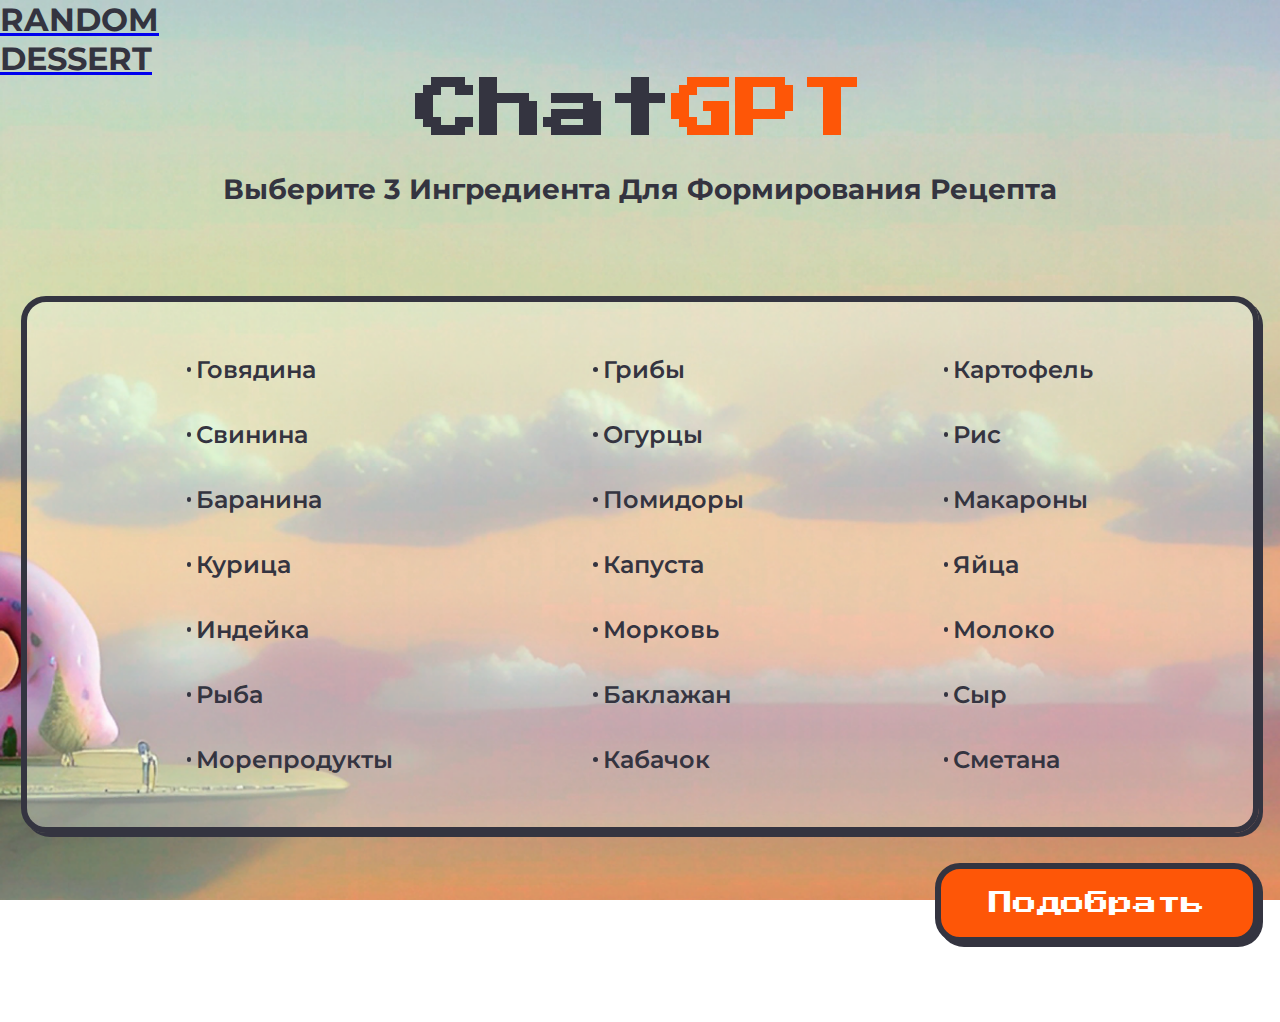
==== gpt.html @ c5935a29 "first commit" ====
<!DOCTYPE html>
<html lang="en">

<head>
    <meta charset="UTF-8">
    <meta http-equiv="X-UA-Compatible" content="IE=edge">
    <meta name="viewport" content="width=device-width, initial-scale=1.0">
    <title>Random dessert</title>
    <link rel="stylesheet" href="css/style2.css">
</head>

<body>
    <section>
        <a href="index.html">
            <h1>Random<br>Dessert</h1>
        </a>
        <h2>Chat<span>GPT</span></h2>
        <p>Выберите 3 ингредиента для формирования рецепта</p>
        <p class="error"></p>
        <form action="">
            <div class="ingredients-block">
                <ul class="ingredients-list"></ul>
                <ul class="ingredients-list"></ul>
                <ul class="ingredients-list"></ul>
            </div>
            <button type="submit">Подобрать</button>
        </form>
    </section>

    <script src="js/script2.js"></script>
</body>

</html>
---- css/style2.css ----
@font-face {
    font-family: 'Press Start 2P';
    src: url('../fonts/PressStart2P-Regular.ttf') format('truetype');
    font-weight: 400;
    font-display: swap;
    font-style: normal;
}

@font-face {
    font-family: 'Montserrat';
    src: url('../fonts/Montserrat-Bold.ttf') format('truetype');
    font-weight: 700;
    font-display: swap;
    font-style: normal;

}

@font-face {
    font-family: 'Montserrat';
    src: url('../fonts/Montserrat-SemiBold.ttf') format('truetype');
    font-weight: 600;
    font-display: swap;
    font-style: normal;
}


body {
    font-family: 'Montserrat', sans-serif;
    margin: 0;
    padding: 0;
    width: 100%;
    height: 100%;
}

h1,
h2,
p,
form,
ul,
li {
    margin: 0;
    padding: 0;
}

section {
    background-image: url('../images/Dream_TradingCard.png');
    background-size: cover;
    background-attachment: fixed;
    /* height: 100%; */
    display: flex;
    flex-direction: column;
    justify-content: center;
    align-items: center;
}

section>a {
    text-decoration: none;
    align-self: flex-start;
}

section>a:hover {
    text-decoration: none;
    cursor: pointer;
    text-decoration: underline;
}

h1 {
    color: #343440;
    text-transform: uppercase;
    align-self: flex-start;
}

h2 {
    font-family: 'Press Start 2P';
    font-size: 64px;
    line-height: 64px;
    color: #343440;
    margin-bottom: 30px;
}

span {
    color: #FE5607;
}

p {
    font-family: 'Montserrat';
    font-style: normal;
    font-weight: 700;
    font-size: 28px;
    line-height: 34px;
    text-transform: capitalize;
    color: #343440;
    margin-bottom: 30px;
}

.ingredients-block {
    background: rgba(255, 255, 255, 0.3);
    border: 6px solid #343440;
    box-shadow: 4px 4px 0px #343440;
    border-radius: 25px;

    padding: 30px 130px;
    margin: 30px 100px;
    box-sizing: border-box;
    /* display: grid;
    grid-template-columns: repeat(3, auto);
    grid-template-rows: repeat(7, auto);
    gap: 15px; */
    display: flex;



}

ul:not(:last-child) {
    margin-right: 140px;
}

.ingredient {
    list-style: none;

    /* border: #343440 1px solid; */
    box-sizing: border-box;
    /* padding: 20px 50px; */
    margin: 10px;

}

input {
    position: absolute;
    z-index: -1;
    opacity: 0;

}

label {
    box-sizing: border-box;
    border: 3px solid transparent;
}

.custom-checkbox {
    box-sizing: border-box;
}

.custom-checkbox+label {
    display: inline-flex;
    align-items: center;
    user-select: none;
    padding: 10px 17px;
    font-family: 'Montserrat';
    font-style: normal;
    font-weight: 600;
    font-size: 24px;
    line-height: 29px;
    text-transform: capitalize;
    box-sizing: border-box;
    color: #343440;
}


.custom-checkbox+label:hover {
    cursor: pointer;
    border: 3px solid #343440;
    box-shadow: 2px 2px 0px #343440;
    border-radius: 6px;
    box-sizing: border-box;
}

.custom-checkbox+label::before {
    content: '';

    /* display: inline-block;
    flex-shrink: 0;
    flex-grow: 0; */

    width: 4.5px;
    height: 4.5px;
    margin-right: 5px;
    border-radius: 4.5px;
    border-color: #343440;
    background-color: #343440;
    box-sizing: border-box;
}

.custom-checkbox:checked+label::before {
    background-color: #FFFFFF;
}

.custom-checkbox:checked+label {
    background-color: #FE5607;
    border: 3px solid #343440;
    box-shadow: 2px 2px 0px #343440;
    border-radius: 6px;
    box-sizing: border-box;
}

.custom-checkbox:disabled+label {
    color: #9ab425;
}


button {
    display: block;
    width: 324px;
    height: 80px;
    font-family: 'Press Start 2P';
    font-style: normal;
    font-weight: 400;
    font-size: 24px;
    line-height: 24px;
    text-transform: capitalize;
    color: #FFFFFF;
    background-color: #FE5607;
    border: 6px solid #343440;
    box-shadow: 4px 4px 0px #343440;
    border-radius: 25px;
    margin: 0 100px 79px auto;
}


/* MY========================== */

button:hover {
    background-color: #FFFFFF;
    color: #FE5607;
    cursor: pointer;
}


* {
    box-sizing: border-box;
}
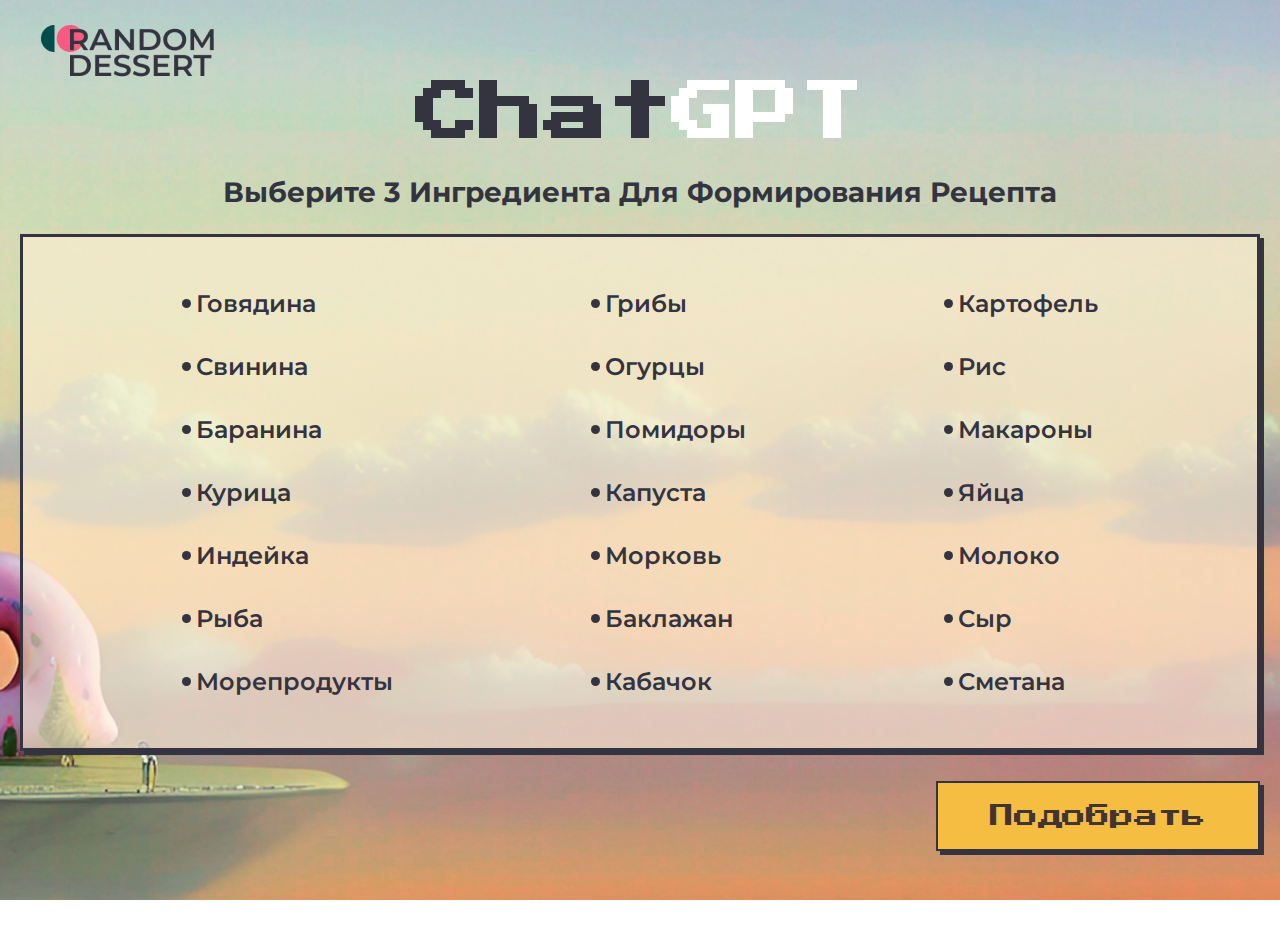
==== commit 77663c80: "adding styles" ====
--- a/gpt.html
+++ b/gpt.html
@@ -1,5 +1,5 @@
 <!DOCTYPE html>
-<html lang="en">
+<html lang="ru">
 
 <head>
     <meta charset="UTF-8">
@@ -12,11 +12,11 @@
 <body>
     <section>
         <a href="index.html">
-            <h1>Random<br>Dessert</h1>
+            <img class="logo" src="images/RD_logo2.png" alt="RandomDessert logo">
         </a>
         <h2>Chat<span>GPT</span></h2>
         <p>Выберите 3 ингредиента для формирования рецепта</p>
-        <p class="error"></p>
+        <!-- <p class="error"></p> -->
         <form action="">
             <div class="ingredients-block">
                 <ul class="ingredients-list"></ul>
--- a/css/style2.css
+++ b/css/style2.css
@@ -30,6 +30,7 @@
     padding: 0;
     width: 100%;
     height: 100%;
+    /* height: 100vh; */
 }
 
 h1,
@@ -43,10 +44,12 @@
 }
 
 section {
+    /* position: relative; */
     background-image: url('../images/Dream_TradingCard.png');
     background-size: cover;
     background-attachment: fixed;
-    /* height: 100%; */
+    height: 100%;
+    /* height: 100vh; */
     display: flex;
     flex-direction: column;
     justify-content: center;
@@ -58,6 +61,15 @@
     align-self: flex-start;
 }
 
+.logo {
+    width: 173px;
+    margin-top: 25px;
+    margin-left: 41px;
+    /* position: absolute;
+    left: 41px;
+    top: 25px; */
+}
+
 section>a:hover {
     text-decoration: none;
     cursor: pointer;
@@ -79,7 +91,7 @@
 }
 
 span {
-    color: #FE5607;
+    color: #fff;
 }
 
 p {
@@ -90,17 +102,16 @@
     line-height: 34px;
     text-transform: capitalize;
     color: #343440;
-    margin-bottom: 30px;
+    margin-bottom: 25px;
 }
 
 .ingredients-block {
-    background: rgba(255, 255, 255, 0.3);
-    border: 6px solid #343440;
+    background: rgba(255, 241, 215, 0.62);
+    border: 3px solid #343440;
     box-shadow: 4px 4px 0px #343440;
-    border-radius: 25px;
 
     padding: 30px 130px;
-    margin: 30px 100px;
+    margin: 0 100px 30px;
     box-sizing: border-box;
     /* display: grid;
     grid-template-columns: repeat(3, auto);
@@ -135,7 +146,7 @@
 
 label {
     box-sizing: border-box;
-    border: 3px solid transparent;
+    border: 2px solid transparent;
 }
 
 .custom-checkbox {
@@ -160,9 +171,9 @@
 
 .custom-checkbox+label:hover {
     cursor: pointer;
-    border: 3px solid #343440;
+    background: rgba(255, 255, 255, 0.6);
+    border: 2px solid #343440;
     box-shadow: 2px 2px 0px #343440;
-    border-radius: 6px;
     box-sizing: border-box;
 }
 
@@ -173,10 +184,10 @@
     flex-shrink: 0;
     flex-grow: 0; */
 
-    width: 4.5px;
-    height: 4.5px;
+    width: 9px;
+    height: 9px;
     margin-right: 5px;
-    border-radius: 4.5px;
+    border-radius: 50%;
     border-color: #343440;
     background-color: #343440;
     box-sizing: border-box;
@@ -188,9 +199,9 @@
 
 .custom-checkbox:checked+label {
     background-color: #FE5607;
-    border: 3px solid #343440;
+    background: rgba(255, 255, 255, 0.6);
+    border: 2px solid #343440;
     box-shadow: 2px 2px 0px #343440;
-    border-radius: 6px;
     box-sizing: border-box;
 }
 
@@ -202,18 +213,21 @@
 button {
     display: block;
     width: 324px;
-    height: 80px;
+    height: 70px;
+    left: 969px;
+    top: 647px;
+
+    background: #F5BE42;
+    border: 2px solid #343440;
+    box-shadow: 4px 4px 0px #343440;
+
     font-family: 'Press Start 2P';
     font-style: normal;
     font-weight: 400;
     font-size: 24px;
     line-height: 24px;
     text-transform: capitalize;
-    color: #FFFFFF;
-    background-color: #FE5607;
-    border: 6px solid #343440;
-    box-shadow: 4px 4px 0px #343440;
-    border-radius: 25px;
+    color: #403434;
     margin: 0 100px 79px auto;
 }
 
@@ -222,7 +236,6 @@
 
 button:hover {
     background-color: #FFFFFF;
-    color: #FE5607;
     cursor: pointer;
 }
 
